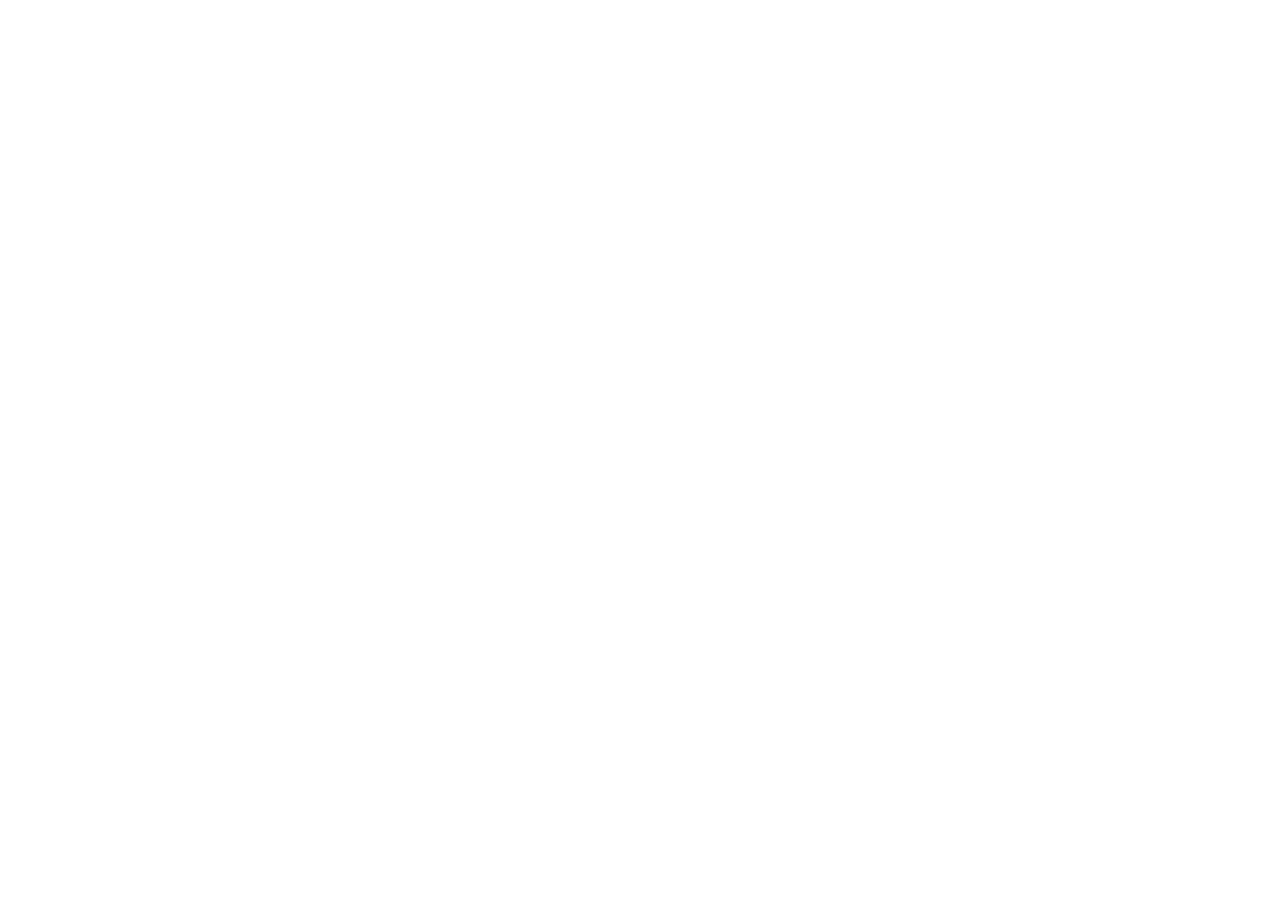
==== Challenge 1/index.html @ d5b54e89 "Add files via upload" ====
<!DOCTYPE html>
	<html>
	<head>
		<meta charset="utf-8">
		<title>My first JavaScript</title>
		<script scr=scripts/main.js" defer></script>
		<link rel="stylesheet" type="text/css" href="styles/mystyle.css">
	</head>
</html>
---- Challenge 1/styles/mystyle.css ----
test
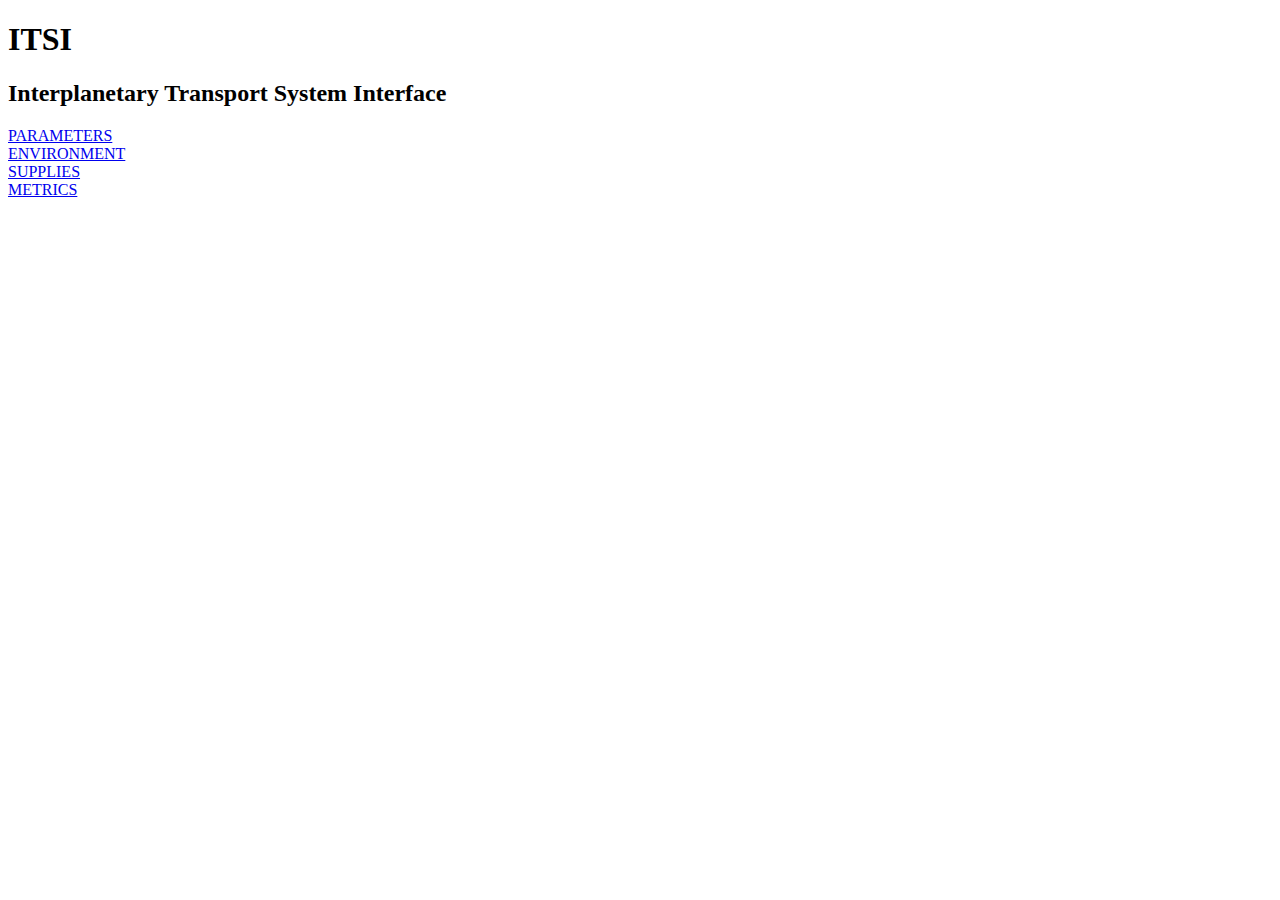
==== commit e4ee5415: "new html pages" ====
--- a/Challenge 1/index.html
+++ b/Challenge 1/index.html
@@ -2,8 +2,24 @@
 	<html>
 	<head>
 		<meta charset="utf-8">
-		<title>My first JavaScript</title>
-		<script scr=scripts/main.js" defer></script>
+		<title>JavaScript In Space</title>
+		<script scr="scripts/main.js" defer></script>
 		<link rel="stylesheet" type="text/css" href="styles/mystyle.css">
 	</head>
-</html>+	<body>
+		<div class="header">
+			<div class="title">
+				<h1>ITSI</h1>
+			</div>
+			<div class="subtitle">
+				<h2>Interplanetary Transport System Interface</h2>
+			</div>
+		</div>
+		<div class="dashboard-wrap">
+			<div class="dashboard"><a href="parameters.html" title="Parameters">PARAMETERS</a></div>
+			<div class="dashboard"><a href="environment.html" title="Environment">ENVIRONMENT</a></div>
+			<div class="dashboard"><a href="supplies.html" title="Supplies">SUPPLIES</a></div>
+			<div class="dashboard"><a href="metrics.html" title="Metrics">METRICS</a></div>
+		</div>
+	</body>
+</html>
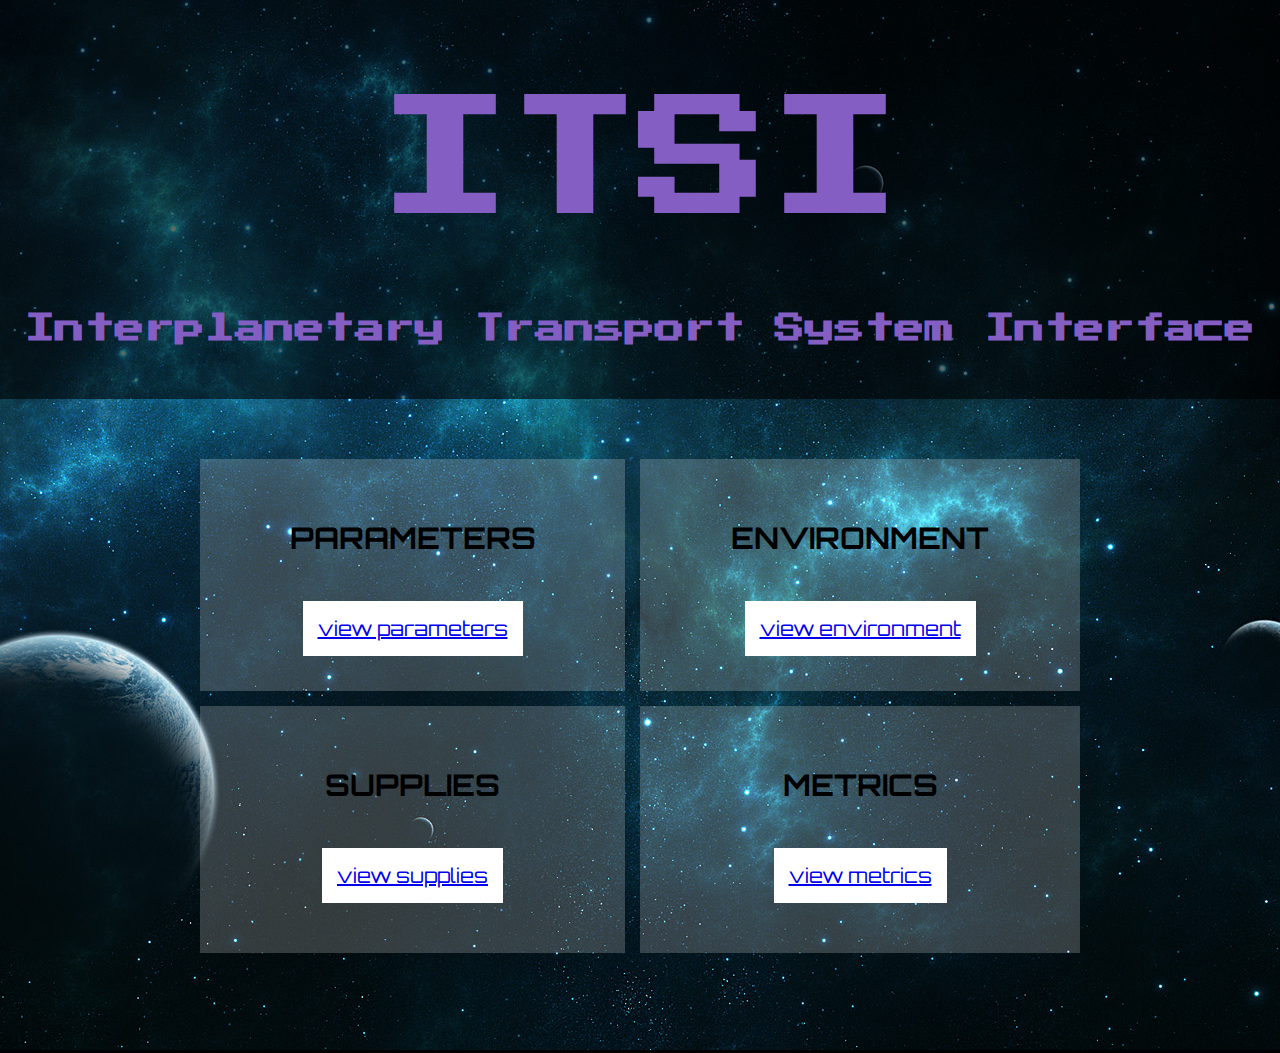
==== commit 474061f2: "update dashboard" ====
--- a/Challenge 1/index.html
+++ b/Challenge 1/index.html
@@ -5,6 +5,8 @@
 		<title>JavaScript In Space</title>
 		<script scr="scripts/main.js" defer></script>
 		<link rel="stylesheet" type="text/css" href="styles/mystyle.css">
+		<link rel="preconnect" href="https://fonts.gstatic.com">
+		<link href="https://fonts.googleapis.com/css2?family=Orbitron:wght@700&family=Press+Start+2P&display=swap" rel="stylesheet">
 	</head>
 	<body>
 		<div class="header">
@@ -15,11 +17,23 @@
 				<h2>Interplanetary Transport System Interface</h2>
 			</div>
 		</div>
-		<div class="dashboard-wrap">
-			<div class="dashboard"><a href="parameters.html" title="Parameters">PARAMETERS</a></div>
-			<div class="dashboard"><a href="environment.html" title="Environment">ENVIRONMENT</a></div>
-			<div class="dashboard"><a href="supplies.html" title="Supplies">SUPPLIES</a></div>
-			<div class="dashboard"><a href="metrics.html" title="Metrics">METRICS</a></div>
+		<div class="dashboard-content">
+			<div class="parameters-content">
+				<h3 class="dashboard-titles">PARAMETERS</h3>
+				<a class="dashboard-buttons" href="parameters.html" title="Parameters">view parameters</a>
+			</div>
+			<div class="environment-content">
+				<h3 class="dashboard-titles">ENVIRONMENT</h3>
+				<a class="dashboard-buttons" href="environment.html" title="Environment">view environment</a>
+			</div>
+			<div class="supplies-content">
+				<h3 class="dashboard-titles">SUPPLIES</h3>
+				<a class="dashboard-buttons" href="supplies.html" title="Supplies">view supplies</a>
+			</div>
+			<div class="metrics-content">
+				<h3 class="dashboard-titles">METRICS</h3>	
+				<a class="dashboard-buttons" href="metrics.html" title="Metrics">view metrics</a>
+			</div>
 		</div>
 	</body>
 </html>
--- a/Challenge 1/styles/mystyle.css
+++ b/Challenge 1/styles/mystyle.css
@@ -1 +1,91 @@
-test+html, body {
+	font-family: 'Orbitron', sans-serif;
+	background-color: black;
+	background-image: url("../images/outerspace.jpeg");
+	background-repeat: no-repeat;
+	width: 100%;
+	height:100%;
+	background-position: center;
+	text-align:center;
+	margin: 0;
+	padding:0;
+}
+
+
+.title {
+	font-family: 'Press Start 2P', cursive;
+	text-align: center;
+	color: #845EC2;
+	font-size: 65px;
+}
+
+.subtitle {
+	font-family: 'Press Start 2P', cursive;
+	text-align: center;
+	color: #845EC2;
+	font-size: 20px;
+}
+
+.header {
+	background-color: rgba(0, 0, 0, 0.6);
+	padding-top: 10px;
+	padding-bottom: 30px;
+}
+
+.page-title {
+	font-family: 'Orbitron', sans-serif;
+	font-size: 30px
+}
+
+.dashboard-content {
+	display: grid;
+	grid-template-columns: 1fr 1fr;
+	grid-template-rows: 1fr 1fr;
+	padding-top: 60px;
+	padding-bottom: 100px;
+	padding-left: 100px;
+	padding-right: 100px;
+	margin-right: 100px;
+	margin-left: 100px;
+	margin top: 100px;
+}
+
+.dashboard-titles {
+	font-size: 30px;
+	text-align: center;
+	padding-top: 30px;
+	padding-bottom: 30px;
+}
+
+.parameters-content {
+	font-size: 20px;
+	background-color: rgba(255, 255, 255, 0.2);
+	margin-right: 15px;
+	margin-bottom: 15px;
+	padding-bottom: 50px;
+}
+
+.supplies-content {
+	font-size: 20px;
+	background-color: rgba(255, 255, 255, 0.2);
+	margin-right: 15px;
+}
+
+.environment-content {
+	font-size: 20px;
+	background-color: rgba(255, 255, 255, 0.2);
+	margin-bottom: 15px;
+}
+
+.metrics-content {
+	font-size: 20px;
+	background-color: rgba(255, 255, 255, 0.2);
+}
+
+.dashboard-buttons {
+	background-color: white;
+	padding: 15px;
+}
+
+
+
